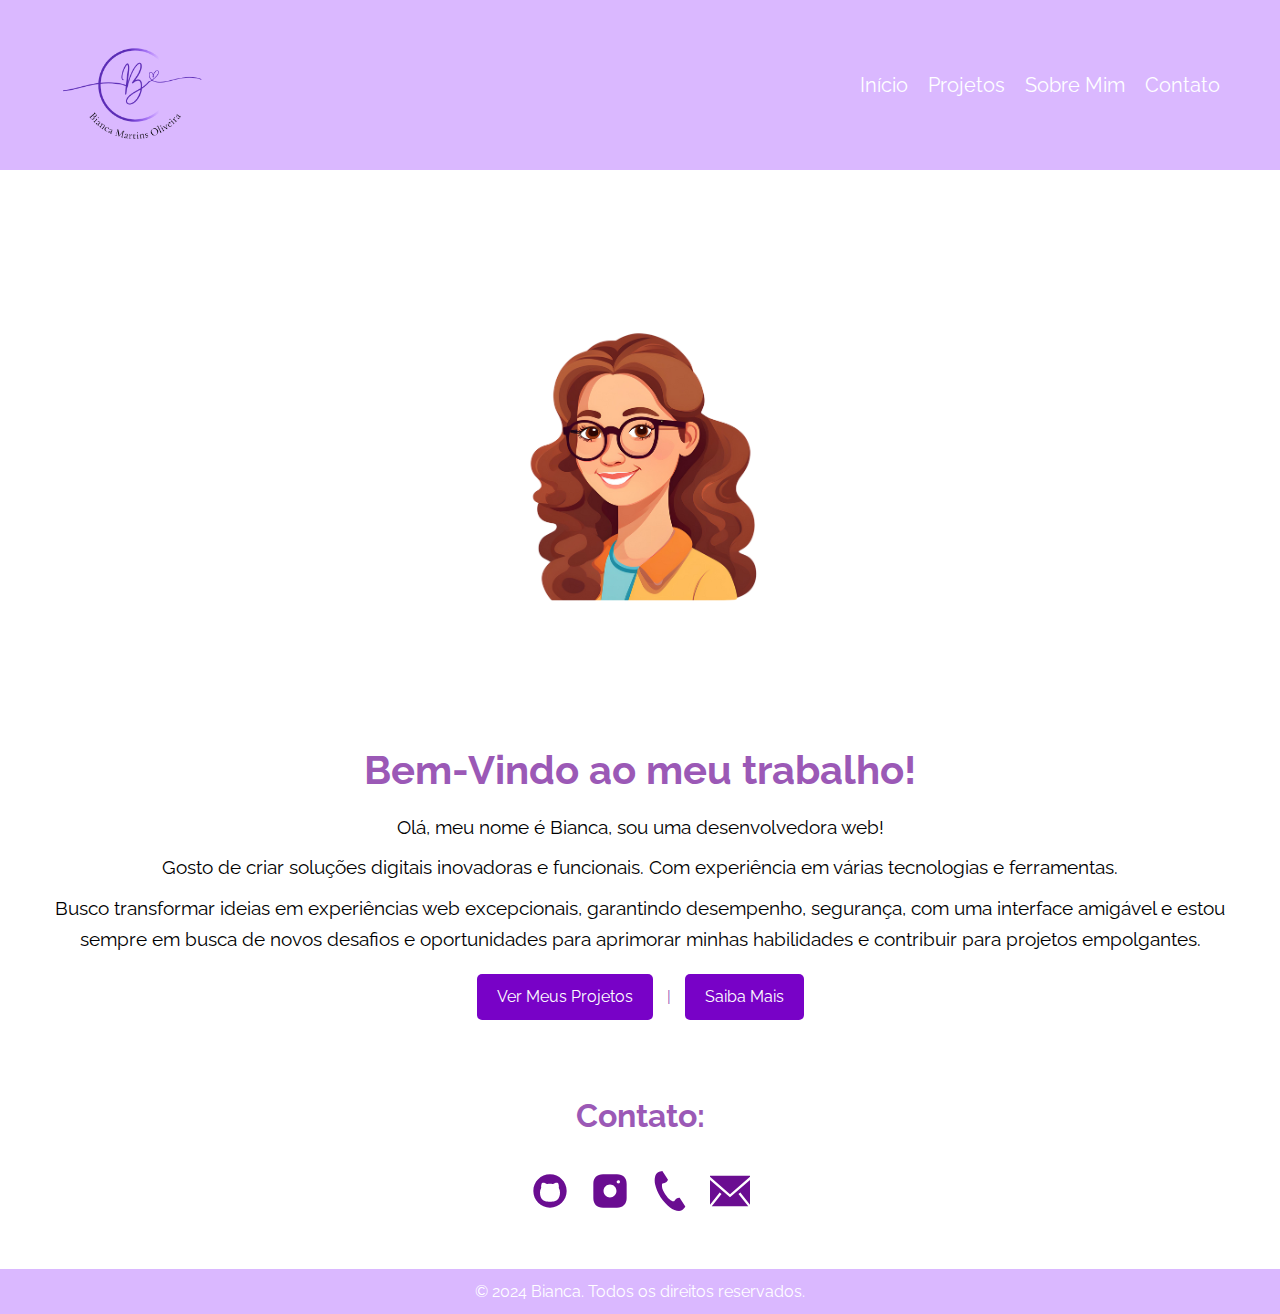
==== index.html @ a66f72d8 "04-09-2024" ====
<!DOCTYPE html>
<html lang="pt-BR">
<head>
    <meta charset="UTF-8">
    <meta name="viewport" content="width=device-width, initial-scale=1.0">
    <title>Página Inicial</title>
    <link rel="stylesheet" href="./CSS/style.css">
    <link rel="stylesheet" href="https://fonts.googleapis.com/css2?family=Raleway:wght@400;700&display=swap">

</head>
<body>
    <header>
        <div class="header-container">
            <img src="./images/Bianca Martins Oliveira.png" alt="Logo" class="logo">
            <nav>
                <ul>
                    <li><a href="./index.html">Início</a></li>
                    <li><a href="./HTML/portfolio.html">Projetos</a></li>
                    <li><a href="./HTML/about.html">Sobre Mim</a></li>
                    <li><a href="./HTML/contact.html">Contato</a></li>
                </ul>
            </nav>
        </div>
    </header>
    
    
<section class="hero">
    <div class="hero-content">
        <img src="./images/Bia.png" alt="Eu" class="eu">
        <h1>Bem-Vindo ao meu trabalho!</h1>
        <p>Olá, meu nome é Bianca, sou uma desenvolvedora web!</p>
        <p>Gosto de criar soluções digitais inovadoras e funcionais. Com experiência em várias tecnologias e ferramentas.</p>
        <p>Busco transformar ideias em experiências web excepcionais, garantindo desempenho, segurança, com uma interface amigável e estou sempre em busca de novos desafios e oportunidades para aprimorar minhas habilidades e contribuir para projetos empolgantes.</p>
        
        <a href="portfolio.html" class="button">Ver Meus Projetos</a> |
            <a href="about.html" class="button">Saiba Mais</a>
    </div>
</section>

<section class="contact">
    

            <h2>Contato:</h2>
            <ul>
                <li><a href="https://github.com/Bima0l" aria-label="GitHub">
                    <img src="./ICONES/github-circle-svgrepo-com.svg" alt="GitHub" class="icon"></a></li> 
    
                <li><a href="https://instagram.com/biamaol" aria-label="Instagram">
                    <img src="./ICONES/instagram-svgrepo-com.svg" alt="Instagram" class="icon"></a></li>
    
                <li><a href="tel:+5534996714120" aria-label="Telefone">
                    <img src="./ICONES/telephone-receiver-material-svgrepo-com.svg" alt="Telefone" class="icon"></a></li>
    
                <li><a href="mailto:biancamartinsoliveira1409@gmail.com" aria-label="Email">
                    <img src="./ICONES/email-svgrepo-com.svg" alt="Email" class="icon"></a></li>
            </ul>
    
</section>

<footer>
   
        <p>&copy; 2024 Bianca. Todos os direitos reservados.</p>

        
</footer>
</body>
</html>
---- CSS/style.css ----
/* Reset básico para garantir consistência */
* {
    margin: 0;
    padding: 0;
    box-sizing: border-box;
}

/* Estilo do corpo da página */
body {
    font-family: 'Raleway', sans-serif; /* Atualizado para usar a fonte Raleway */
    line-height: 1.6; /* Altura da linha para melhor legibilidade */
    color: #9B59B6; /* Cor do texto */
    background-color: #fff; /* Cor de fundo da página */
}

/* Estilo do cabeçalho */
header {
    background: #DAB8FF; /* Cor lilás para o cabeçalho */
    color: #fff; /* Cor do texto clara */
    padding: 10px 0; /* Espaçamento interno */
}

.header-container {
    display: flex; /* Alinhamento horizontal dos itens */
    align-items: center; /* Alinhamento vertical */
    justify-content: space-between; /* Espaça logo e menu */
    max-width: 1200px; /* Largura máxima */
    margin: 0 auto; /* Centraliza horizontalmente o conteúdo dentro da largura máxima */
    padding: 0 20px; /* Espaçamento interno lateral */
}

.logo {
    max-height: 150px; /* Altura máxima do logo */
    margin-right: auto; /* Garante que a logo fique mais à esquerda no contêiner flexível */ 
}

nav {
    display: flex; /* Exibe o menu de navegação horizontalmente */
}

nav ul {
    list-style: none; /* Remove marcadores da lista */
    display: flex; /* Exibe itens horizontalmente */
}

nav ul li {
    margin-left: 20px; /* Espaçamento entre itens do menu */
}

nav ul li a {
    color: #fff; /* Cor do texto dos links */
    text-decoration: none; /* Remove sublinhado dos links */
    font-size: 20px; /* Tamanho da fonte */
    transition: color 0.3s; /* Transição suave para cor do texto */
}

nav ul li a:hover {
    color: #7802c7; /* Cor do texto ao passar o mouse */
}

/* Seção hero */
.hero {
    background: #fff; /* Cor de fundo */
    padding: 40px 20px; /* Espaçamento interno */
    text-align: center; /* Centraliza o texto */
}

.eu {
    width: 500px; /* Largura da imagem */
    border-radius: 50%; /* Torna a imagem circular */
    margin-bottom: 20px; /* Espaçamento abaixo da imagem */
}

h1 {
    margin-bottom: 10px; /* Espaçamento abaixo do título */
    font-size: 2.5em; /* Tamanho da fonte do título */
    color: #9B59B6; /* Cor roxa para o título */
}

p {
    margin-bottom: 10px; /* Espaçamento abaixo dos parágrafos */
    font-size: 1.2em; /* Tamanho da fonte dos parágrafos */
    color: #000000; /* Cor do texto dos parágrafos */
}

.button {
    display: inline-block; /* Exibe o botão inline */
    background: #7802c7; /* Cor de fundo do botão */
    color: #fff; /* Cor do texto do botão */
    padding: 10px 20px; /* Espaçamento interno do botão */
    margin: 10px; /* Espaçamento ao redor do botão */
    text-decoration: none; /* Remove sublinhado do texto do botão */
    border-radius: 5px; /* Bordas arredondadas */
    transition: background 0.3s; /* Transição suave para cor de fundo */
}

.button:hover {
    background: #c279ec; /* Cor de fundo ao passar o mouse */
}

/* Seção de contato */
.contact {
    background: #fff; /* Cor de fundo */
    padding: 20px; /* Espaçamento interno */
    text-align: center; /* Centraliza o texto */
}

.contact h2 {
    margin-bottom: 20px; /* Espaçamento abaixo do título */
    font-size: 2em; /* Tamanho da fonte do título */
}

.contact ul {
    list-style: none; /* Remove marcadores da lista */
    display: flex; /* Exibe itens horizontalmente */
    justify-content: center; /* Centraliza itens horizontalmente */
    flex-wrap: wrap; /* Permite quebra de linha */
}

.contact ul li {
    margin: 10px; /* Espaçamento entre ícones */
}

.contact .icon {
    width: 40px; /* Largura dos ícones */
}

/* Rodapé */
footer {
    background: #DAB8FF; /* Cor lilás para o rodapé */
    color: #ffffff; /* Cor do texto clara */
    text-align: center; /* Centraliza o texto */
    padding: 10px 0; /* Espaçamento interno */
    margin-top: 20px; /* Espaçamento acima do rodapé */
}

footer p {
    margin: 0; /* Remove margem ao redor do parágrafo */
    font-size: 1em; /* Tamanho da fonte do texto do rodapé */
    color: #fff; /* Cor do texto do rodapé */
}
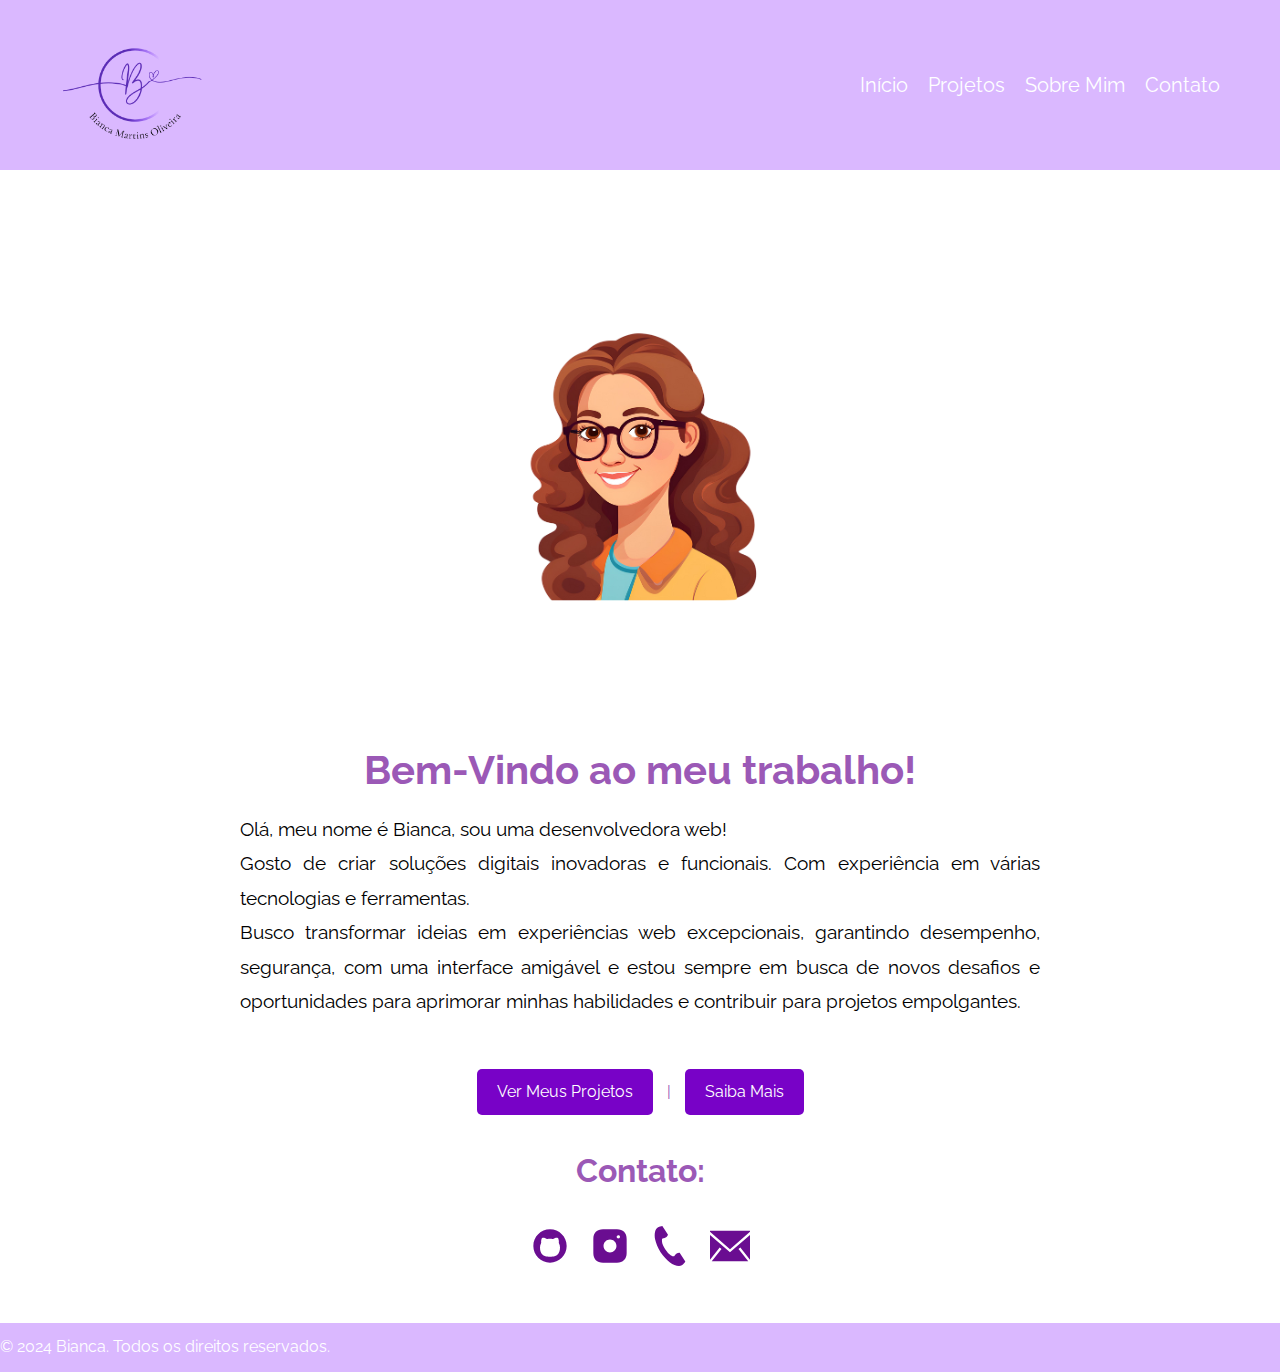
==== commit 123ed1de: "Add files via upload" ====
--- a/index.html
+++ b/index.html
@@ -11,6 +11,7 @@
 <body>
     <header>
         <div class="header-container">
+             <!-- Logo e navegação -->
             <img src="./images/Bianca Martins Oliveira.png" alt="Logo" class="logo">
             <nav>
                 <ul>
@@ -25,21 +26,27 @@
     
     
 <section class="hero">
+      <!-- Seção principal com imagem e texto introdutório -->
     <div class="hero-content">
         <img src="./images/Bia.png" alt="Eu" class="eu">
         <h1>Bem-Vindo ao meu trabalho!</h1>
         <p>Olá, meu nome é Bianca, sou uma desenvolvedora web!</p>
         <p>Gosto de criar soluções digitais inovadoras e funcionais. Com experiência em várias tecnologias e ferramentas.</p>
         <p>Busco transformar ideias em experiências web excepcionais, garantindo desempenho, segurança, com uma interface amigável e estou sempre em busca de novos desafios e oportunidades para aprimorar minhas habilidades e contribuir para projetos empolgantes.</p>
+       </div>
         
-        <a href="portfolio.html" class="button">Ver Meus Projetos</a> |
-            <a href="about.html" class="button">Saiba Mais</a>
-    </div>
+   
 </section>
+
+<div class="links">
+    <!-- Links para páginas adicionais -->
+ <a href="./HTML/portfolio.html" class="button">Ver Meus Projetos</a> |
+            <a href="./HTML/about.html" class="button">Saiba Mais</a>
+</div>
 
 <section class="contact">
     
-
+     <!-- Seção de contatos com ícones -->
             <h2>Contato:</h2>
             <ul>
                 <li><a href="https://github.com/Bima0l" aria-label="GitHub">
@@ -58,10 +65,7 @@
 </section>
 
 <footer>
-   
         <p>&copy; 2024 Bianca. Todos os direitos reservados.</p>
-
-        
 </footer>
 </body>
 </html>--- a/CSS/style.css
+++ b/CSS/style.css
@@ -78,9 +78,12 @@
 }
 
 p {
-    margin-bottom: 10px; /* Espaçamento abaixo dos parágrafos */
-    font-size: 1.2em; /* Tamanho da fonte dos parágrafos */
-    color: #000000; /* Cor do texto dos parágrafos */
+    color: #000000;
+    text-align: justify; /* Justifica o texto */
+    margin: 0 auto; /* Centraliza o bloco de texto, se necessário */
+    max-width: 800px; /* Define uma largura máxima para a legibilidade */
+    font-size: 1.2em; /* Aumenta o tamanho da fonte dos parágrafos */
+    line-height: 1.8; /* Ajusta a altura da linha para melhorar a legibilidade */
 }
 
 .button {
@@ -139,3 +142,9 @@
     font-size: 1em; /* Tamanho da fonte do texto do rodapé */
     color: #fff; /* Cor do texto do rodapé */
 }
+
+.links {
+    text-align: center;
+}
+
+
